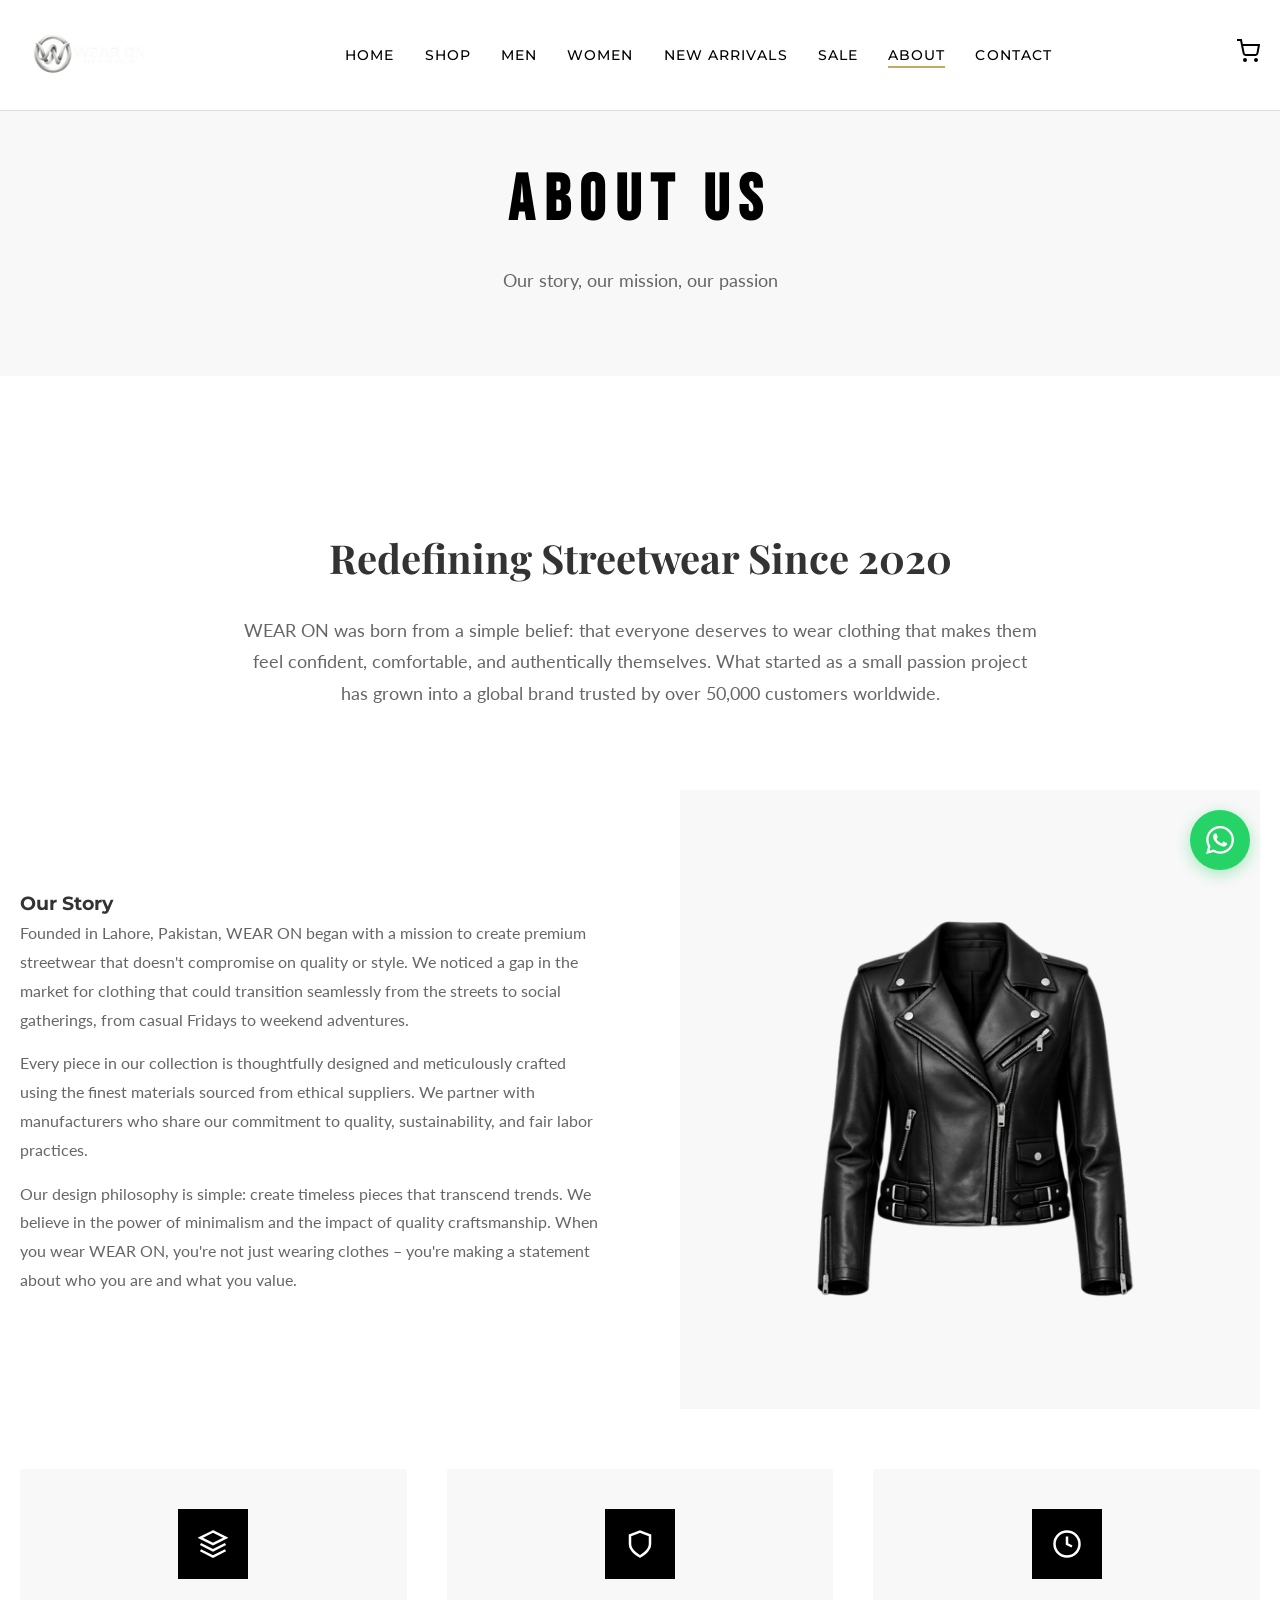
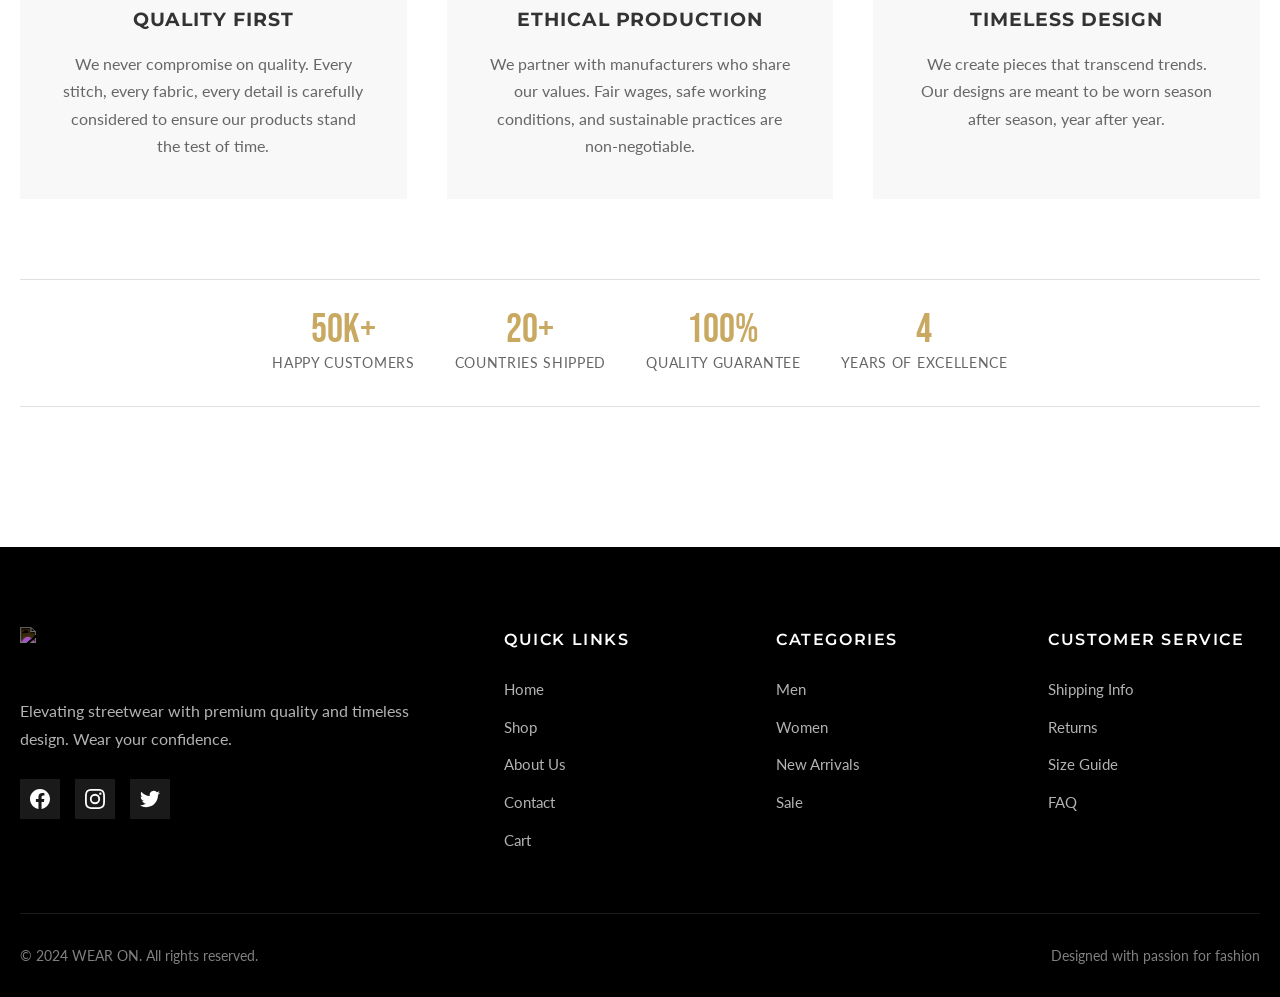
==== about.html @ d47f29a5 "Add files via upload" ====
<!DOCTYPE html>
<html lang="en">
<head>
    <meta charset="UTF-8">
    <meta name="viewport" content="width=device-width, initial-scale=1.0">
    <title>About Us | WEAR ON - Premium Streetwear Fashion</title>
    <link rel="preconnect" href="https://fonts.googleapis.com">
    <link rel="preconnect" href="https://fonts.gstatic.com" crossorigin>
    <link href="https://fonts.googleapis.com/css2?family=Playfair+Display:wght@400;500;600;700&family=Montserrat:wght@300;400;500;600;700&family=Bebas+Neue&family=Lato:wght@300;400;700&display=swap" rel="stylesheet">
    <link rel="stylesheet" href="styles.css">
    <link rel="icon" type="image/png" href="logo2.png">
</head>
<body>
    <!-- Navigation -->
    <nav class="navbar">
        <div class="nav-container">
            <div class="nav-logo">
                <a href="index.html">
                    <img src="logo2.png" alt="WEAR ON" class="logo-img">
                </a>
            </div>
            <ul class="nav-menu">
                <li><a href="index.html" class="nav-link">Home</a></li>
                <li><a href="shop.html" class="nav-link">Shop</a></li>
                <li><a href="men.html" class="nav-link">Men</a></li>
                <li><a href="women.html" class="nav-link">Women</a></li>
                <li><a href="new-arrivals.html" class="nav-link">New Arrivals</a></li>
                <li><a href="sale.html" class="nav-link">Sale</a></li>
                <li><a href="about.html" class="nav-link active">About</a></li>
                <li><a href="contact.html" class="nav-link">Contact</a></li>
            </ul>
            <div class="nav-icons">
                <a href="cart.html" class="cart-icon">
                    <svg width="24" height="24" viewBox="0 0 24 24" fill="none" stroke="currentColor" stroke-width="2">
                        <circle cx="9" cy="21" r="1"></circle>
                        <circle cx="20" cy="21" r="1"></circle>
                        <path d="M1 1h4l2.68 13.39a2 2 0 0 0 2 1.61h9.72a2 2 0 0 0 2-1.61L23 6H6"></path>
                    </svg>
                    <span class="cart-count">0</span>
                </a>
                <button class="mobile-menu-toggle" id="mobileMenuToggle">
                    <span></span>
                    <span></span>
                    <span></span>
                </button>
            </div>
        </div>
    </nav>

    <!-- Mobile Menu -->
    <div class="mobile-menu" id="mobileMenu">
        <ul class="mobile-nav-menu">
            <li><a href="index.html">Home</a></li>
            <li><a href="shop.html">Shop</a></li>
            <li><a href="men.html">Men</a></li>
            <li><a href="women.html">Women</a></li>
            <li><a href="new-arrivals.html">New Arrivals</a></li>
            <li><a href="sale.html">Sale</a></li>
            <li><a href="about.html">About</a></li>
            <li><a href="contact.html">Contact</a></li>
        </ul>
    </div>

    <!-- Page Header -->
    <section class="page-header">
        <div class="container">
            <h1 class="page-title">ABOUT US</h1>
            <p class="page-subtitle">Our story, our mission, our passion</p>
        </div>
    </section>

    <!-- About Page Content -->
    <section class="about-page">
        <div class="container">
            <div class="about-hero">
                <h2>Redefining Streetwear Since 2020</h2>
                <p>WEAR ON was born from a simple belief: that everyone deserves to wear clothing that makes them feel confident, comfortable, and authentically themselves. What started as a small passion project has grown into a global brand trusted by over 50,000 customers worldwide.</p>
            </div>

            <div class="about-content">
                <div class="about-text">
                    <h3>Our Story</h3>
                    <p>Founded in Lahore, Pakistan, WEAR ON began with a mission to create premium streetwear that doesn't compromise on quality or style. We noticed a gap in the market for clothing that could transition seamlessly from the streets to social gatherings, from casual Fridays to weekend adventures.</p>
                    <p>Every piece in our collection is thoughtfully designed and meticulously crafted using the finest materials sourced from ethical suppliers. We partner with manufacturers who share our commitment to quality, sustainability, and fair labor practices.</p>
                    <p>Our design philosophy is simple: create timeless pieces that transcend trends. We believe in the power of minimalism and the impact of quality craftsmanship. When you wear WEAR ON, you're not just wearing clothes – you're making a statement about who you are and what you value.</p>
                </div>
                <div class="about-image">
                    <img src="jacket2.png" alt="WEAR ON Story">
                </div>
            </div>

            <div class="values-grid">
                <div class="value-card">
                    <div class="value-icon">
                        <svg width="30" height="30" viewBox="0 0 24 24" fill="none" stroke="currentColor" stroke-width="2">
                            <path d="M12 2L2 7l10 5 10-5-10-5zM2 17l10 5 10-5M2 12l10 5 10-5"></path>
                        </svg>
                    </div>
                    <h3>Quality First</h3>
                    <p>We never compromise on quality. Every stitch, every fabric, every detail is carefully considered to ensure our products stand the test of time.</p>
                </div>
                <div class="value-card">
                    <div class="value-icon">
                        <svg width="30" height="30" viewBox="0 0 24 24" fill="none" stroke="currentColor" stroke-width="2">
                            <path d="M12 22s8-4 8-10V5l-8-3-8 3v7c0 6 8 10 8 10z"></path>
                        </svg>
                    </div>
                    <h3>Ethical Production</h3>
                    <p>We partner with manufacturers who share our values. Fair wages, safe working conditions, and sustainable practices are non-negotiable.</p>
                </div>
                <div class="value-card">
                    <div class="value-icon">
                        <svg width="30" height="30" viewBox="0 0 24 24" fill="none" stroke="currentColor" stroke-width="2">
                            <circle cx="12" cy="12" r="10"></circle>
                            <path d="M12 6v6l4 2"></path>
                        </svg>
                    </div>
                    <h3>Timeless Design</h3>
                    <p>We create pieces that transcend trends. Our designs are meant to be worn season after season, year after year.</p>
                </div>
            </div>

            <div class="about-stats" style="margin-top: 80px; justify-content: center;">
                <div class="stat">
                    <span class="stat-number">50K+</span>
                    <span class="stat-label">Happy Customers</span>
                </div>
                <div class="stat">
                    <span class="stat-number">20+</span>
                    <span class="stat-label">Countries Shipped</span>
                </div>
                <div class="stat">
                    <span class="stat-number">100%</span>
                    <span class="stat-label">Quality Guarantee</span>
                </div>
                <div class="stat">
                    <span class="stat-number">4</span>
                    <span class="stat-label">Years of Excellence</span>
                </div>
            </div>
        </div>
    </section>

    <!-- Footer -->
    <footer class="footer">
        <div class="container">
            <div class="footer-grid">
                <div class="footer-brand">
                    <img src="logo1.png" alt="WEAR ON" class="footer-logo">
                    <p>Elevating streetwear with premium quality and timeless design. Wear your confidence.</p>
                    <div class="social-links">
                        <a href="#" class="social-link">
                            <svg width="20" height="20" viewBox="0 0 24 24" fill="currentColor">
                                <path d="M24 12.073c0-6.627-5.373-12-12-12s-12 5.373-12 12c0 5.99 4.388 10.954 10.125 11.854v-8.385H7.078v-3.47h3.047V9.43c0-3.007 1.792-4.669 4.533-4.669 1.312 0 2.686.235 2.686.235v2.953H15.83c-1.491 0-1.956.925-1.956 1.874v2.25h3.328l-.532 3.47h-2.796v8.385C19.612 23.027 24 18.062 24 12.073z"/>
                            </svg>
                        </a>
                        <a href="#" class="social-link">
                            <svg width="20" height="20" viewBox="0 0 24 24" fill="currentColor">
                                <path d="M12 2.163c3.204 0 3.584.012 4.85.07 3.252.148 4.771 1.691 4.919 4.919.058 1.265.069 1.645.069 4.849 0 3.205-.012 3.584-.069 4.849-.149 3.225-1.664 4.771-4.919 4.919-1.266.058-1.644.07-4.85.07-3.204 0-3.584-.012-4.849-.07-3.26-.149-4.771-1.699-4.919-4.92-.058-1.265-.07-1.644-.07-4.849 0-3.204.013-3.583.07-4.849.149-3.227 1.664-4.771 4.919-4.919 1.266-.057 1.645-.069 4.849-.069zM12 0C8.741 0 8.333.014 7.053.072 2.695.272.273 2.69.073 7.052.014 8.333 0 8.741 0 12c0 3.259.014 3.668.072 4.948.2 4.358 2.618 6.78 6.98 6.98C8.333 23.986 8.741 24 12 24c3.259 0 3.668-.014 4.948-.072 4.354-.2 6.782-2.618 6.979-6.98.059-1.28.073-1.689.073-4.948 0-3.259-.014-3.667-.072-4.947-.196-4.354-2.617-6.78-6.979-6.98C15.668.014 15.259 0 12 0zm0 5.838a6.162 6.162 0 100 12.324 6.162 6.162 0 000-12.324zM12 16a4 4 0 110-8 4 4 0 010 8zm6.406-11.845a1.44 1.44 0 100 2.881 1.44 1.44 0 000-2.881z"/>
                            </svg>
                        </a>
                        <a href="#" class="social-link">
                            <svg width="20" height="20" viewBox="0 0 24 24" fill="currentColor">
                                <path d="M23.953 4.57a10 10 0 01-2.825.775 4.958 4.958 0 002.163-2.723c-.951.555-2.005.959-3.127 1.184a4.92 4.92 0 00-8.384 4.482C7.69 8.095 4.067 6.13 1.64 3.162a4.822 4.822 0 00-.666 2.475c0 1.71.87 3.213 2.188 4.096a4.904 4.904 0 01-2.228-.616v.06a4.923 4.923 0 003.946 4.827 4.996 4.996 0 01-2.212.085 4.936 4.936 0 004.604 3.417 9.867 9.867 0 01-6.102 2.105c-.39 0-.779-.023-1.17-.067a13.995 13.995 0 007.557 2.209c9.053 0 13.998-7.496 13.998-13.985 0-.21 0-.42-.015-.63A9.935 9.935 0 0024 4.59z"/>
                            </svg>
                        </a>
                    </div>
                </div>
                
                <div class="footer-links">
                    <h4>Quick Links</h4>
                    <ul>
                        <li><a href="index.html">Home</a></li>
                        <li><a href="shop.html">Shop</a></li>
                        <li><a href="about.html">About Us</a></li>
                        <li><a href="contact.html">Contact</a></li>
                        <li><a href="cart.html">Cart</a></li>
                    </ul>
                </div>
                
                <div class="footer-links">
                    <h4>Categories</h4>
                    <ul>
                        <li><a href="men.html">Men</a></li>
                        <li><a href="women.html">Women</a></li>
                        <li><a href="new-arrivals.html">New Arrivals</a></li>
                        <li><a href="sale.html">Sale</a></li>
                    </ul>
                </div>
                
                <div class="footer-links">
                    <h4>Customer Service</h4>
                    <ul>
                        <li><a href="#">Shipping Info</a></li>
                        <li><a href="#">Returns</a></li>
                        <li><a href="#">Size Guide</a></li>
                        <li><a href="#">FAQ</a></li>
                    </ul>
                </div>
            </div>
            
            <div class="footer-bottom">
                <p>&copy; 2024 WEAR ON. All rights reserved.</p>
                <p>Designed with passion for fashion</p>
            </div>
        </div>
    </footer>

    <!-- WhatsApp Float Button -->
    <a href="https://wa.me/923312313737" target="_blank" class="whatsapp-float">
        <svg width="28" height="28" viewBox="0 0 24 24" fill="currentColor">
            <path d="M17.472 14.382c-.297-.149-1.758-.867-2.03-.967-.273-.099-.471-.148-.67.15-.197.297-.767.966-.94 1.164-.173.199-.347.223-.644.075-.297-.15-1.255-.463-2.39-1.475-.883-.788-1.48-1.761-1.653-2.059-.173-.297-.018-.458.13-.606.134-.133.298-.347.446-.52.149-.174.198-.298.298-.497.099-.198.05-.371-.025-.52-.075-.149-.669-1.612-.916-2.207-.242-.579-.487-.5-.669-.51-.173-.008-.371-.01-.57-.01-.198 0-.52.074-.792.372-.272.297-1.04 1.016-1.04 2.479 0 1.462 1.065 2.875 1.213 3.074.149.198 2.096 3.2 5.077 4.487.709.306 1.262.489 1.694.625.712.227 1.36.195 1.871.118.571-.085 1.758-.719 2.006-1.413.248-.694.248-1.289.173-1.413-.074-.124-.272-.198-.57-.347m-5.421 7.403h-.004a9.87 9.87 0 01-5.031-1.378l-.361-.214-3.741.982.998-3.648-.235-.374a9.86 9.86 0 01-1.51-5.26c.001-5.45 4.436-9.884 9.888-9.884 2.64 0 5.122 1.03 6.988 2.898a9.825 9.825 0 012.893 6.994c-.003 5.45-4.437 9.884-9.885 9.884m8.413-18.297A11.815 11.815 0 0012.05 0C5.495 0 .16 5.335.157 11.892c0 2.096.547 4.142 1.588 5.945L.057 24l6.305-1.654a11.882 11.882 0 005.683 1.448h.005c6.554 0 11.89-5.335 11.893-11.893a11.821 11.821 0 00-3.48-8.413Z"/>
        </svg>
    </a>

    <script src="script.js"></script>
</body>
</html>
---- styles.css ----
/* ========================================
   WEAR ON - Premium Streetwear Styles
   Multiple Fonts: Playfair Display, Montserrat, Bebas Neue, Lato
======================================== */

/* CSS Variables */
:root {
    --primary-color: #000000;
    --secondary-color: #ffffff;
    --accent-color: #c9a962;
    --text-color: #333333;
    --text-light: #666666;
    --bg-light: #f8f8f8;
    --bg-dark: #1a1a1a;
    --border-color: #e0e0e0;
    --success-color: #28a745;
    --whatsapp-color: #25d366;
    
    --font-display: 'Playfair Display', serif;
    --font-body: 'Montserrat', sans-serif;
    --font-accent: 'Bebas Neue', sans-serif;
    --font-alt: 'Lato', sans-serif;
    
    --transition: all 0.3s ease;
    --shadow: 0 4px 20px rgba(0, 0, 0, 0.1);
    --shadow-hover: 0 8px 30px rgba(0, 0, 0, 0.15);
}

/* Reset & Base */
* {
    margin: 0;
    padding: 0;
    box-sizing: border-box;
}

html {
    scroll-behavior: smooth;
}

body {
    font-family: var(--font-body);
    color: var(--text-color);
    line-height: 1.6;
    background-color: var(--secondary-color);
    overflow-x: hidden;
}

a {
    text-decoration: none;
    color: inherit;
    transition: var(--transition);
}

ul {
    list-style: none;
}

img {
    max-width: 100%;
    height: auto;
    display: block;
}

.container {
    max-width: 1400px;
    margin: 0 auto;
    padding: 0 20px;
}

/* ========================================
   Typography
======================================== */

.section-title {
    font-family: var(--font-display);
    font-size: 3rem;
    font-weight: 600;
    text-align: center;
    margin-bottom: 1rem;
    color: var(--primary-color);
    letter-spacing: -0.02em;
}

.section-subtitle {
    font-family: var(--font-alt);
    font-size: 1.1rem;
    text-align: center;
    color: var(--text-light);
    margin-bottom: 3rem;
    font-weight: 300;
}

/* ========================================
   Buttons
======================================== */

.btn {
    display: inline-flex;
    align-items: center;
    justify-content: center;
    gap: 8px;
    padding: 14px 32px;
    font-family: var(--font-body);
    font-size: 0.9rem;
    font-weight: 600;
    text-transform: uppercase;
    letter-spacing: 0.1em;
    border: none;
    cursor: pointer;
    transition: var(--transition);
    border-radius: 0;
}

.btn-primary {
    background-color: var(--primary-color);
    color: var(--secondary-color);
}

.btn-primary:hover {
    background-color: var(--accent-color);
    transform: translateY(-2px);
    box-shadow: var(--shadow);
}

.btn-secondary {
    background-color: transparent;
    color: var(--primary-color);
    border: 2px solid var(--primary-color);
}

.btn-secondary:hover {
    background-color: var(--primary-color);
    color: var(--secondary-color);
}

.btn-whatsapp {
    background-color: var(--whatsapp-color);
    color: var(--secondary-color);
    padding: 16px 32px;
    font-size: 1rem;
}

.btn-whatsapp:hover {
    background-color: #128c7e;
    transform: translateY(-2px);
    box-shadow: 0 4px 15px rgba(37, 211, 102, 0.4);
}

/* ========================================
   Navigation
======================================== */

.navbar {
    position: fixed;
    top: 0;
    left: 0;
    width: 100%;
    background-color: rgba(255, 255, 255, 0.95);
    backdrop-filter: blur(10px);
    z-index: 1000;
    border-bottom: 1px solid var(--border-color);
    transition: var(--transition);
}

.nav-container {
    max-width: 1400px;
    margin: 0 auto;
    padding: 15px 20px;
    display: flex;
    justify-content: space-between;
    align-items: center;
}

.nav-logo .logo-img {
    height: 80px;
    width: auto;
}

.nav-menu {
    display: flex;
    gap: 30px;
}

.nav-link {
    font-family: var(--font-body);
    font-size: 0.85rem;
    font-weight: 500;
    text-transform: uppercase;
    letter-spacing: 0.08em;
    color: var(--primary-color);
    position: relative;
    padding: 5px 0;
}

.nav-link::after {
    content: '';
    position: absolute;
    bottom: 0;
    left: 0;
    width: 0;
    height: 2px;
    background-color: var(--accent-color);
    transition: var(--transition);
}

.nav-link:hover::after,
.nav-link.active::after {
    width: 100%;
}

.nav-icons {
    display: flex;
    align-items: center;
    gap: 20px;
}

.cart-icon {
    position: relative;
    color: var(--primary-color);
    transition: var(--transition);
}

.cart-icon:hover {
    color: var(--accent-color);
}

.cart-count {
    position: absolute;
    top: -8px;
    right: -8px;
    background-color: var(--accent-color);
    color: var(--secondary-color);
    font-size: 0.7rem;
    font-weight: 700;
    width: 18px;
    height: 18px;
    border-radius: 50%;
    display: flex;
    align-items: center;
    justify-content: center;
}

.mobile-menu-toggle {
    display: none;
    flex-direction: column;
    gap: 5px;
    background: none;
    border: none;
    cursor: pointer;
    padding: 5px;
}

.mobile-menu-toggle span {
    display: block;
    width: 25px;
    height: 2px;
    background-color: var(--primary-color);
    transition: var(--transition);
}

.mobile-menu {
    display: none;
    position: fixed;
    top: 80px;
    left: 0;
    width: 100%;
    height: calc(100vh - 80px);
    background-color: var(--secondary-color);
    z-index: 999;
    padding: 40px 20px;
    transform: translateX(-100%);
    transition: var(--transition);
}

.mobile-menu.active {
    transform: translateX(0);
}

.mobile-nav-menu {
    display: flex;
    flex-direction: column;
    gap: 25px;
}

.mobile-nav-menu a {
    font-family: var(--font-display);
    font-size: 1.5rem;
    font-weight: 500;
    color: var(--primary-color);
    padding: 10px 0;
    border-bottom: 1px solid var(--border-color);
}

/* ========================================
   Hero Section
======================================== */

.hero {
    min-height: 100vh;
    display: flex;
    flex-direction: column;
    justify-content: center;
    align-items: center;
    background: linear-gradient(135deg, #f5f5f5 0%, #e8e8e8 100%);
    position: relative;
    padding: 120px 20px 80px;
    text-align: center;
}

.hero-content {
    max-width: 800px;
    animation: fadeInUp 1s ease;
}

.hero-title {
    font-family: var(--font-accent);
    font-size: 8rem;
    font-weight: 400;
    letter-spacing: 0.15em;
    color: var(--primary-color);
    margin-bottom: 10px;
    line-height: 1;
}

.hero-subtitle {
    font-family: var(--font-display);
    font-size: 2rem;
    font-weight: 400;
    font-style: italic;
    color: var(--accent-color);
    margin-bottom: 20px;
    letter-spacing: 0.1em;
}

.hero-description {
    font-family: var(--font-alt);
    font-size: 1.1rem;
    color: var(--text-light);
    margin-bottom: 40px;
    line-height: 1.8;
    max-width: 600px;
    margin-left: auto;
    margin-right: auto;
}

.hero-buttons {
    display: flex;
    gap: 20px;
    justify-content: center;
    flex-wrap: wrap;
}

.hero-scroll {
    position: absolute;
    bottom: 40px;
    left: 50%;
    transform: translateX(-50%);
    display: flex;
    flex-direction: column;
    align-items: center;
    gap: 10px;
    color: var(--text-light);
    font-size: 0.8rem;
    text-transform: uppercase;
    letter-spacing: 0.1em;
    animation: bounce 2s infinite;
}

.scroll-arrow {
    width: 20px;
    height: 20px;
    border-right: 2px solid var(--text-light);
    border-bottom: 2px solid var(--text-light);
    transform: rotate(45deg);
}

@keyframes fadeInUp {
    from {
        opacity: 0;
        transform: translateY(30px);
    }
    to {
        opacity: 1;
        transform: translateY(0);
    }
}

@keyframes bounce {
    0%, 20%, 50%, 80%, 100% {
        transform: translateX(-50%) translateY(0);
    }
    40% {
        transform: translateX(-50%) translateY(-10px);
    }
    60% {
        transform: translateX(-50%) translateY(-5px);
    }
}

/* ========================================
   Categories Section
======================================== */

.categories {
    padding: 100px 0;
    background-color: var(--secondary-color);
}

.category-grid {
    display: grid;
    grid-template-columns: repeat(4, 1fr);
    gap: 25px;
}

.category-card {
    position: relative;
    overflow: hidden;
    aspect-ratio: 3/4;
    background-color: var(--bg-light);
    display: flex;
    align-items: center;
    justify-content: center;
}

.category-image {
    width: 100%;
    height: 100%;
    display: flex;
    align-items: center;
    justify-content: center;
    padding: 30px;
}

.category-image img {
    max-height: 80%;
    object-fit: contain;
    transition: var(--transition);
}

.category-overlay {
    position: absolute;
    bottom: 0;
    left: 0;
    width: 100%;
    padding: 30px;
    background: linear-gradient(to top, rgba(0,0,0,0.8), transparent);
    color: var(--secondary-color);
    transform: translateY(20px);
    opacity: 0;
    transition: var(--transition);
}

.category-overlay h3 {
    font-family: var(--font-accent);
    font-size: 1.8rem;
    letter-spacing: 0.1em;
    margin-bottom: 5px;
}

.category-overlay span {
    font-size: 0.85rem;
    text-transform: uppercase;
    letter-spacing: 0.1em;
}

.category-card:hover .category-overlay {
    transform: translateY(0);
    opacity: 1;
}

.category-card:hover .category-image img {
    transform: scale(1.05);
}

/* ========================================
   Products Section
======================================== */

.products-section {
    padding: 100px 0;
    background-color: var(--bg-light);
}

.products-grid {
    display: grid;
    grid-template-columns: repeat(4, 1fr);
    gap: 30px;
}

.product-card {
    background-color: var(--secondary-color);
    overflow: hidden;
    transition: var(--transition);
}

.product-card:hover {
    box-shadow: var(--shadow-hover);
    transform: translateY(-5px);
}

.product-image {
    position: relative;
    aspect-ratio: 3/4;
    background-color: var(--bg-light);
    display: flex;
    align-items: center;
    justify-content: center;
    padding: 30px;
    overflow: hidden;
}

.product-image img {
    max-height: 85%;
    object-fit: contain;
    transition: var(--transition);
}

.product-actions {
    position: absolute;
    bottom: 0;
    left: 0;
    width: 100%;
    padding: 20px;
    background: linear-gradient(to top, rgba(0,0,0,0.8), transparent);
    transform: translateY(100%);
    transition: var(--transition);
}

.product-card:hover .product-actions {
    transform: translateY(0);
}

.add-to-cart-btn {
    width: 100%;
    padding: 14px;
    background-color: var(--secondary-color);
    color: var(--primary-color);
    border: none;
    font-family: var(--font-body);
    font-size: 0.85rem;
    font-weight: 600;
    text-transform: uppercase;
    letter-spacing: 0.1em;
    cursor: pointer;
    transition: var(--transition);
}

.add-to-cart-btn:hover {
    background-color: var(--accent-color);
    color: var(--secondary-color);
}

.product-info {
    padding: 20px;
    text-align: center;
}

.product-name {
    font-family: var(--font-body);
    font-size: 0.95rem;
    font-weight: 500;
    color: var(--primary-color);
    margin-bottom: 8px;
}

.product-price {
    font-family: var(--font-display);
    font-size: 1.1rem;
    font-weight: 600;
    color: var(--accent-color);
}

/* ========================================
   About Section
======================================== */

.about-section {
    padding: 100px 0;
    background-color: var(--secondary-color);
}

.about-content {
    display: grid;
    grid-template-columns: 1fr 1fr;
    gap: 80px;
    align-items: center;
}

.about-text .section-title {
    text-align: left;
    margin-bottom: 20px;
}

.about-lead {
    font-family: var(--font-display);
    font-size: 1.4rem;
    font-weight: 500;
    color: var(--primary-color);
    margin-bottom: 20px;
    line-height: 1.5;
}

.about-text p {
    font-family: var(--font-alt);
    color: var(--text-light);
    margin-bottom: 15px;
    line-height: 1.8;
}

.about-stats {
    display: flex;
    gap: 40px;
    margin: 40px 0;
    padding: 30px 0;
    border-top: 1px solid var(--border-color);
    border-bottom: 1px solid var(--border-color);
}

.stat {
    text-align: center;
}

.stat-number {
    display: block;
    font-family: var(--font-accent);
    font-size: 2.5rem;
    color: var(--accent-color);
    line-height: 1;
}

.stat-label {
    font-family: var(--font-alt);
    font-size: 0.85rem;
    color: var(--text-light);
    text-transform: uppercase;
    letter-spacing: 0.05em;
}

.about-image {
    display: flex;
    align-items: center;
    justify-content: center;
    background-color: var(--bg-light);
    padding: 60px;
}

.about-image img {
    max-height: 500px;
    object-fit: contain;
}

/* ========================================
   Contact Section
======================================== */

.contact-section {
    padding: 100px 0;
    background-color: var(--bg-light);
}

.contact-grid {
    display: grid;
    grid-template-columns: 1fr 1fr;
    gap: 60px;
}

.contact-info {
    display: flex;
    flex-direction: column;
    gap: 30px;
}

.contact-item {
    display: flex;
    align-items: flex-start;
    gap: 20px;
}

.contact-icon {
    width: 50px;
    height: 50px;
    background-color: var(--primary-color);
    color: var(--secondary-color);
    display: flex;
    align-items: center;
    justify-content: center;
    flex-shrink: 0;
}

.contact-details h4 {
    font-family: var(--font-body);
    font-size: 1rem;
    font-weight: 600;
    margin-bottom: 5px;
    text-transform: uppercase;
    letter-spacing: 0.05em;
}

.contact-details a,
.contact-details p {
    font-family: var(--font-alt);
    color: var(--text-light);
    font-size: 1rem;
}

.contact-details a:hover {
    color: var(--accent-color);
}

.whatsapp-button {
    margin-top: 20px;
}

.contact-form-wrapper {
    background-color: var(--secondary-color);
    padding: 40px;
}

.contact-form {
    display: flex;
    flex-direction: column;
    gap: 20px;
}

.form-group {
    display: flex;
    flex-direction: column;
    gap: 8px;
}

.form-group label {
    font-family: var(--font-body);
    font-size: 0.85rem;
    font-weight: 500;
    text-transform: uppercase;
    letter-spacing: 0.05em;
    color: var(--primary-color);
}

.form-group input,
.form-group textarea {
    padding: 14px;
    border: 1px solid var(--border-color);
    font-family: var(--font-alt);
    font-size: 1rem;
    transition: var(--transition);
    background-color: transparent;
}

.form-group input:focus,
.form-group textarea:focus {
    outline: none;
    border-color: var(--accent-color);
}

/* ========================================
   Footer
======================================== */

.footer {
    background-color: var(--primary-color);
    color: var(--secondary-color);
    padding: 80px 0 30px;
}

.footer-grid {
    display: grid;
    grid-template-columns: 2fr 1fr 1fr 1fr;
    gap: 60px;
    margin-bottom: 60px;
}

.footer-logo {
    height: 50px;
    width: auto;
    margin-bottom: 20px;
    filter: invert(1);
}

.footer-brand p {
    font-family: var(--font-alt);
    color: rgba(255, 255, 255, 0.7);
    line-height: 1.8;
    margin-bottom: 25px;
}

.social-links {
    display: flex;
    gap: 15px;
}

.social-link {
    width: 40px;
    height: 40px;
    background-color: rgba(255, 255, 255, 0.1);
    display: flex;
    align-items: center;
    justify-content: center;
    transition: var(--transition);
}

.social-link:hover {
    background-color: var(--accent-color);
    transform: translateY(-3px);
}

.footer-links h4 {
    font-family: var(--font-body);
    font-size: 1rem;
    font-weight: 600;
    text-transform: uppercase;
    letter-spacing: 0.1em;
    margin-bottom: 25px;
}

.footer-links ul {
    display: flex;
    flex-direction: column;
    gap: 12px;
}

.footer-links a {
    font-family: var(--font-alt);
    color: rgba(255, 255, 255, 0.7);
    font-size: 0.95rem;
    transition: var(--transition);
}

.footer-links a:hover {
    color: var(--accent-color);
    padding-left: 5px;
}

.footer-bottom {
    padding-top: 30px;
    border-top: 1px solid rgba(255, 255, 255, 0.1);
    display: flex;
    justify-content: space-between;
    align-items: center;
    flex-wrap: wrap;
    gap: 15px;
}

.footer-bottom p {
    font-family: var(--font-alt);
    font-size: 0.9rem;
    color: rgba(255, 255, 255, 0.5);
}

/* ========================================
   Cart Notification
======================================== */

.cart-notification {
    position: fixed;
    bottom: 100px;
    right: 30px;
    background-color: var(--primary-color);
    color: var(--secondary-color);
    padding: 16px 24px;
    display: flex;
    align-items: center;
    gap: 12px;
    transform: translateX(150%);
    transition: var(--transition);
    z-index: 1001;
    box-shadow: var(--shadow);
}

.cart-notification.show {
    transform: translateX(0);
}

.notification-content {
    display: flex;
    align-items: center;
    gap: 10px;
    font-family: var(--font-body);
    font-size: 0.9rem;
    font-weight: 500;
}

.notification-content svg {
    color: var(--success-color);
}

/* ========================================
   WhatsApp Float Button
======================================== */

.whatsapp-float {
    position: fixed;
    bottom: 30px;
    right: 30px;
    width: 60px;
    height: 60px;
    background-color: var(--whatsapp-color);
    color: var(--secondary-color);
    border-radius: 50%;
    display: flex;
    align-items: center;
    justify-content: center;
    box-shadow: 0 4px 15px rgba(37, 211, 102, 0.4);
    z-index: 1000;
    transition: var(--transition);
    animation: pulse 2s infinite;
}

.whatsapp-float:hover {
    transform: scale(1.1);
    box-shadow: 0 6px 20px rgba(37, 211, 102, 0.6);
}

@keyframes pulse {
    0% {
        box-shadow: 0 0 0 0 rgba(37, 211, 102, 0.7);
    }
    70% {
        box-shadow: 0 0 0 15px rgba(37, 211, 102, 0);
    }
    100% {
        box-shadow: 0 0 0 0 rgba(37, 211, 102, 0);
    }
}

/* ========================================
   Responsive Design
======================================== */

@media (max-width: 1200px) {
    .products-grid {
        grid-template-columns: repeat(3, 1fr);
    }
    
    .category-grid {
        grid-template-columns: repeat(2, 1fr);
    }
    
    .footer-grid {
        grid-template-columns: repeat(2, 1fr);
    }
}

@media (max-width: 992px) {
    .nav-menu {
        display: none;
    }
    
    .mobile-menu-toggle {
        display: flex;
    }
    
    .mobile-menu {
        display: block;
    }
    
    .hero-title {
        font-size: 5rem;
    }
    
    .hero-subtitle {
        font-size: 1.5rem;
    }
    
    .about-content {
        grid-template-columns: 1fr;
        gap: 50px;
    }
    
    .about-text .section-title {
        text-align: center;
    }
    
    .about-stats {
        justify-content: center;
    }
    
    .contact-grid {
        grid-template-columns: 1fr;
    }
    
    .section-title {
        font-size: 2.5rem;
    }
}

@media (max-width: 768px) {
    .products-grid {
        grid-template-columns: repeat(2, 1fr);
        gap: 20px;
    }
    
    .hero-title {
        font-size: 4rem;
    }
    
    .hero-buttons {
        flex-direction: column;
        align-items: center;
    }
    
    .btn {
        width: 100%;
        max-width: 280px;
    }
    
    .footer-grid {
        grid-template-columns: 1fr;
        gap: 40px;
    }
    
    .about-stats {
        flex-direction: column;
        gap: 20px;
    }
    
    .footer-bottom {
        flex-direction: column;
        text-align: center;
    }
}

@media (max-width: 480px) {
    .hero-title {
        font-size: 3rem;
    }
    
    .hero-subtitle {
        font-size: 1.2rem;
    }
    
    .section-title {
        font-size: 2rem;
    }
    
    .products-grid {
        grid-template-columns: 1fr;
    }
    
    .category-grid {
        grid-template-columns: 1fr;
    }
    
    .contact-form-wrapper {
        padding: 25px;
    }
}

/* ========================================
   Shop Page Styles
======================================== */

.page-header {
    padding: 150px 0 80px;
    background-color: var(--bg-light);
    text-align: center;
}

.page-title {
    font-family: var(--font-accent);
    font-size: 4rem;
    letter-spacing: 0.15em;
    color: var(--primary-color);
    margin-bottom: 15px;
}

.page-subtitle {
    font-family: var(--font-alt);
    color: var(--text-light);
    font-size: 1.1rem;
}

.shop-section {
    padding: 60px 0 100px;
    background-color: var(--secondary-color);
}

/* ========================================
   Cart Page Styles
======================================== */

.cart-section {
    padding: 150px 0 100px;
    background-color: var(--bg-light);
    min-height: 100vh;
}

.cart-container {
    max-width: 1000px;
    margin: 0 auto;
}

.cart-empty {
    text-align: center;
    padding: 80px 20px;
}

.cart-empty h3 {
    font-family: var(--font-display);
    font-size: 2rem;
    margin-bottom: 20px;
}

.cart-empty p {
    color: var(--text-light);
    margin-bottom: 30px;
}

.cart-items {
    background-color: var(--secondary-color);
    margin-bottom: 30px;
}

.cart-item {
    display: grid;
    grid-template-columns: 120px 1fr auto auto;
    gap: 30px;
    align-items: center;
    padding: 30px;
    border-bottom: 1px solid var(--border-color);
}

.cart-item-image {
    width: 120px;
    height: 150px;
    background-color: var(--bg-light);
    display: flex;
    align-items: center;
    justify-content: center;
    padding: 15px;
}

.cart-item-image img {
    max-height: 100%;
    object-fit: contain;
}

.cart-item-details h4 {
    font-family: var(--font-body);
    font-size: 1.1rem;
    margin-bottom: 8px;
}

.cart-item-details p {
    color: var(--accent-color);
    font-family: var(--font-display);
    font-weight: 600;
}

.cart-item-quantity {
    display: flex;
    align-items: center;
    gap: 15px;
}

.quantity-btn {
    width: 35px;
    height: 35px;
    border: 1px solid var(--border-color);
    background: none;
    cursor: pointer;
    font-size: 1.2rem;
    transition: var(--transition);
}

.quantity-btn:hover {
    background-color: var(--primary-color);
    color: var(--secondary-color);
}

.cart-item-total {
    font-family: var(--font-display);
    font-size: 1.2rem;
    font-weight: 600;
}

.remove-item {
    background: none;
    border: none;
    color: var(--text-light);
    cursor: pointer;
    transition: var(--transition);
}

.remove-item:hover {
    color: #dc3545;
}

.cart-summary {
    background-color: var(--secondary-color);
    padding: 30px;
}

.cart-summary h3 {
    font-family: var(--font-display);
    font-size: 1.5rem;
    margin-bottom: 25px;
}

.summary-row {
    display: flex;
    justify-content: space-between;
    margin-bottom: 15px;
    font-family: var(--font-alt);
}

.summary-row.total {
    font-family: var(--font-body);
    font-weight: 600;
    font-size: 1.2rem;
    padding-top: 15px;
    border-top: 1px solid var(--border-color);
    margin-top: 15px;
}

.checkout-btn {
    width: 100%;
    margin-top: 25px;
}

/* ========================================
   About Page Styles
======================================== */

.about-page {
    padding: 150px 0 100px;
    background-color: var(--secondary-color);
}

.about-hero {
    text-align: center;
    max-width: 800px;
    margin: 0 auto 80px;
}

.about-hero h2 {
    font-family: var(--font-display);
    font-size: 2.5rem;
    margin-bottom: 25px;
}

.about-hero p {
    font-family: var(--font-alt);
    font-size: 1.1rem;
    color: var(--text-light);
    line-height: 1.8;
}

.values-grid {
    display: grid;
    grid-template-columns: repeat(3, 1fr);
    gap: 40px;
    margin-top: 60px;
}

.value-card {
    text-align: center;
    padding: 40px;
    background-color: var(--bg-light);
}

.value-icon {
    width: 70px;
    height: 70px;
    background-color: var(--primary-color);
    color: var(--secondary-color);
    display: flex;
    align-items: center;
    justify-content: center;
    margin: 0 auto 25px;
}

.value-card h3 {
    font-family: var(--font-body);
    font-size: 1.2rem;
    margin-bottom: 15px;
    text-transform: uppercase;
    letter-spacing: 0.05em;
}

.value-card p {
    font-family: var(--font-alt);
    color: var(--text-light);
    line-height: 1.7;
}

/* ========================================
   Contact Page Styles
======================================== */

.contact-page {
    padding: 150px 0 100px;
    background-color: var(--bg-light);
}

.contact-wrapper {
    max-width: 1000px;
    margin: 0 auto;
}

/* ========================================
   Sale Page Styles
======================================== */

.sale-badge {
    position: absolute;
    top: 15px;
    left: 15px;
    background-color: #dc3545;
    color: var(--secondary-color);
    padding: 8px 15px;
    font-family: var(--font-body);
    font-size: 0.75rem;
    font-weight: 600;
    text-transform: uppercase;
    letter-spacing: 0.1em;
}

.original-price {
    text-decoration: line-through;
    color: var(--text-light);
    margin-right: 10px;
    font-size: 0.9rem;
}

.sale-price {
    color: #dc3545;
}

/* New Badge */
.new-badge {
    position: absolute;
    top: 15px;
    left: 15px;
    background-color: var(--accent-color);
    color: var(--secondary-color);
    padding: 8px 15px;
    font-family: var(--font-body);
    font-size: 0.75rem;
    font-weight: 600;
    text-transform: uppercase;
    letter-spacing: 0.1em;
    z-index: 10;
}
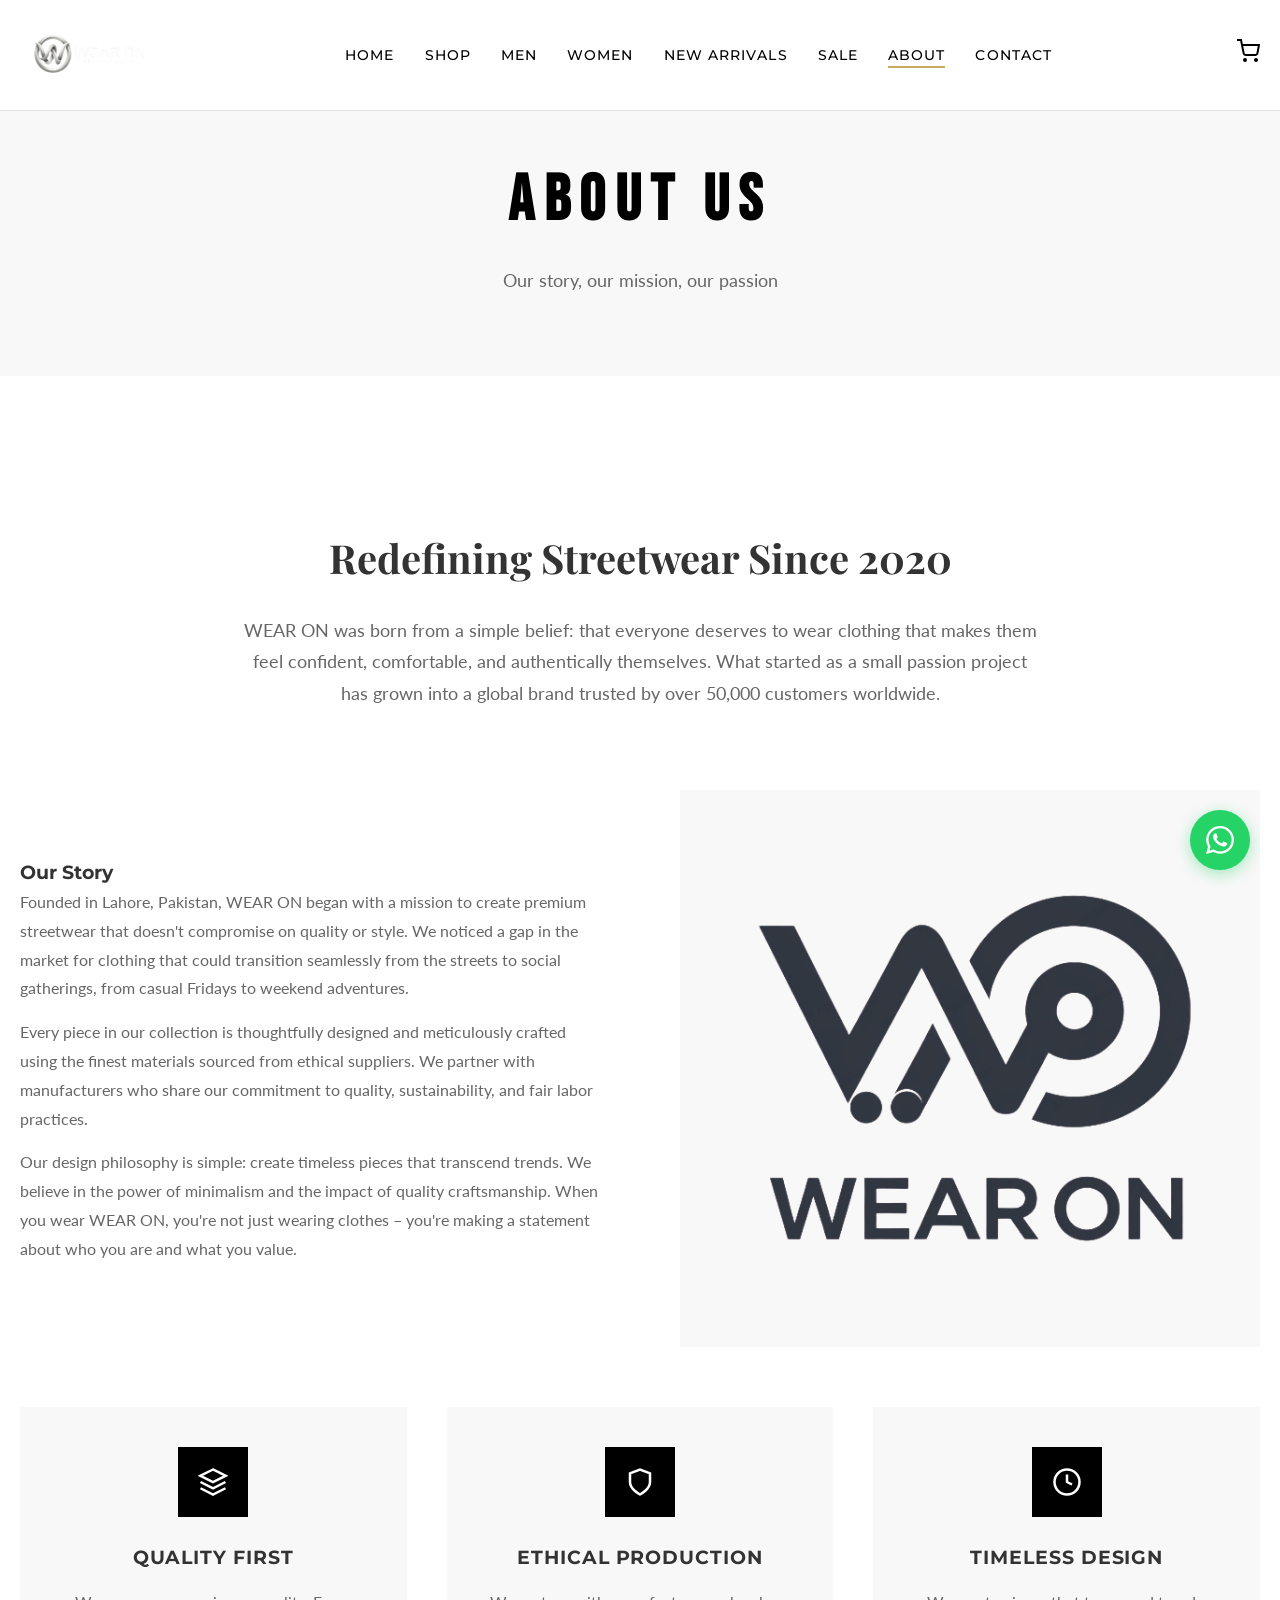
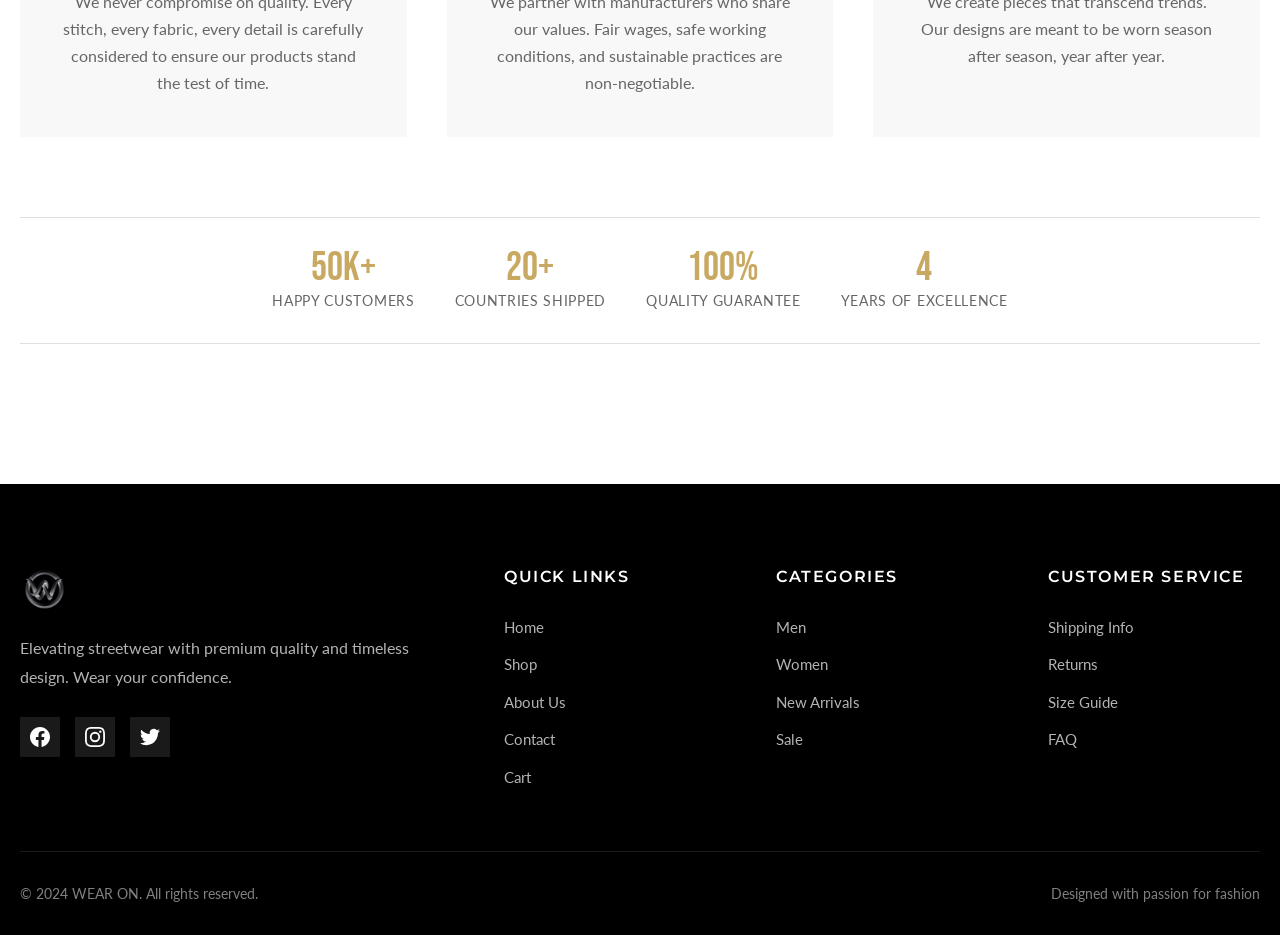
==== commit c6ffed7f: "Update about.html" ====
--- a/about.html
+++ b/about.html
@@ -1,15 +1,19 @@
 <!DOCTYPE html>
 <html lang="en">
+
 <head>
     <meta charset="UTF-8">
     <meta name="viewport" content="width=device-width, initial-scale=1.0">
     <title>About Us | WEAR ON - Premium Streetwear Fashion</title>
     <link rel="preconnect" href="https://fonts.googleapis.com">
     <link rel="preconnect" href="https://fonts.gstatic.com" crossorigin>
-    <link href="https://fonts.googleapis.com/css2?family=Playfair+Display:wght@400;500;600;700&family=Montserrat:wght@300;400;500;600;700&family=Bebas+Neue&family=Lato:wght@300;400;700&display=swap" rel="stylesheet">
+    <link
+        href="https://fonts.googleapis.com/css2?family=Playfair+Display:wght@400;500;600;700&family=Montserrat:wght@300;400;500;600;700&family=Bebas+Neue&family=Lato:wght@300;400;700&display=swap"
+        rel="stylesheet">
     <link rel="stylesheet" href="styles.css">
     <link rel="icon" type="image/png" href="logo2.png">
 </head>
+
 <body>
     <!-- Navigation -->
     <nav class="navbar">
@@ -74,49 +78,64 @@
         <div class="container">
             <div class="about-hero">
                 <h2>Redefining Streetwear Since 2020</h2>
-                <p>WEAR ON was born from a simple belief: that everyone deserves to wear clothing that makes them feel confident, comfortable, and authentically themselves. What started as a small passion project has grown into a global brand trusted by over 50,000 customers worldwide.</p>
+                <p>WEAR ON was born from a simple belief: that everyone deserves to wear clothing that makes them feel
+                    confident, comfortable, and authentically themselves. What started as a small passion project has
+                    grown into a global brand trusted by over 50,000 customers worldwide.</p>
             </div>
 
             <div class="about-content">
                 <div class="about-text">
                     <h3>Our Story</h3>
-                    <p>Founded in Lahore, Pakistan, WEAR ON began with a mission to create premium streetwear that doesn't compromise on quality or style. We noticed a gap in the market for clothing that could transition seamlessly from the streets to social gatherings, from casual Fridays to weekend adventures.</p>
-                    <p>Every piece in our collection is thoughtfully designed and meticulously crafted using the finest materials sourced from ethical suppliers. We partner with manufacturers who share our commitment to quality, sustainability, and fair labor practices.</p>
-                    <p>Our design philosophy is simple: create timeless pieces that transcend trends. We believe in the power of minimalism and the impact of quality craftsmanship. When you wear WEAR ON, you're not just wearing clothes – you're making a statement about who you are and what you value.</p>
+                    <p>Founded in Lahore, Pakistan, WEAR ON began with a mission to create premium streetwear that
+                        doesn't compromise on quality or style. We noticed a gap in the market for clothing that could
+                        transition seamlessly from the streets to social gatherings, from casual Fridays to weekend
+                        adventures.</p>
+                    <p>Every piece in our collection is thoughtfully designed and meticulously crafted using the finest
+                        materials sourced from ethical suppliers. We partner with manufacturers who share our commitment
+                        to quality, sustainability, and fair labor practices.</p>
+                    <p>Our design philosophy is simple: create timeless pieces that transcend trends. We believe in the
+                        power of minimalism and the impact of quality craftsmanship. When you wear WEAR ON, you're not
+                        just wearing clothes – you're making a statement about who you are and what you value.</p>
                 </div>
                 <div class="about-image">
-                    <img src="jacket2.png" alt="WEAR ON Story">
+                    <img src="logo4.png" alt="WEAR ON Story">
                 </div>
             </div>
 
             <div class="values-grid">
                 <div class="value-card">
                     <div class="value-icon">
-                        <svg width="30" height="30" viewBox="0 0 24 24" fill="none" stroke="currentColor" stroke-width="2">
+                        <svg width="30" height="30" viewBox="0 0 24 24" fill="none" stroke="currentColor"
+                            stroke-width="2">
                             <path d="M12 2L2 7l10 5 10-5-10-5zM2 17l10 5 10-5M2 12l10 5 10-5"></path>
                         </svg>
                     </div>
                     <h3>Quality First</h3>
-                    <p>We never compromise on quality. Every stitch, every fabric, every detail is carefully considered to ensure our products stand the test of time.</p>
+                    <p>We never compromise on quality. Every stitch, every fabric, every detail is carefully considered
+                        to ensure our products stand the test of time.</p>
                 </div>
                 <div class="value-card">
                     <div class="value-icon">
-                        <svg width="30" height="30" viewBox="0 0 24 24" fill="none" stroke="currentColor" stroke-width="2">
+                        <svg width="30" height="30" viewBox="0 0 24 24" fill="none" stroke="currentColor"
+                            stroke-width="2">
                             <path d="M12 22s8-4 8-10V5l-8-3-8 3v7c0 6 8 10 8 10z"></path>
                         </svg>
                     </div>
                     <h3>Ethical Production</h3>
-                    <p>We partner with manufacturers who share our values. Fair wages, safe working conditions, and sustainable practices are non-negotiable.</p>
+                    <p>We partner with manufacturers who share our values. Fair wages, safe working conditions, and
+                        sustainable practices are non-negotiable.</p>
                 </div>
                 <div class="value-card">
                     <div class="value-icon">
-                        <svg width="30" height="30" viewBox="0 0 24 24" fill="none" stroke="currentColor" stroke-width="2">
+                        <svg width="30" height="30" viewBox="0 0 24 24" fill="none" stroke="currentColor"
+                            stroke-width="2">
                             <circle cx="12" cy="12" r="10"></circle>
                             <path d="M12 6v6l4 2"></path>
                         </svg>
                     </div>
                     <h3>Timeless Design</h3>
-                    <p>We create pieces that transcend trends. Our designs are meant to be worn season after season, year after year.</p>
+                    <p>We create pieces that transcend trends. Our designs are meant to be worn season after season,
+                        year after year.</p>
                 </div>
             </div>
 
@@ -146,27 +165,30 @@
         <div class="container">
             <div class="footer-grid">
                 <div class="footer-brand">
-                    <img src="logo1.png" alt="WEAR ON" class="footer-logo">
+                    <img src="logo3.png" alt="WEAR ON" class="footer-logo">
                     <p>Elevating streetwear with premium quality and timeless design. Wear your confidence.</p>
                     <div class="social-links">
                         <a href="#" class="social-link">
                             <svg width="20" height="20" viewBox="0 0 24 24" fill="currentColor">
-                                <path d="M24 12.073c0-6.627-5.373-12-12-12s-12 5.373-12 12c0 5.99 4.388 10.954 10.125 11.854v-8.385H7.078v-3.47h3.047V9.43c0-3.007 1.792-4.669 4.533-4.669 1.312 0 2.686.235 2.686.235v2.953H15.83c-1.491 0-1.956.925-1.956 1.874v2.25h3.328l-.532 3.47h-2.796v8.385C19.612 23.027 24 18.062 24 12.073z"/>
+                                <path
+                                    d="M24 12.073c0-6.627-5.373-12-12-12s-12 5.373-12 12c0 5.99 4.388 10.954 10.125 11.854v-8.385H7.078v-3.47h3.047V9.43c0-3.007 1.792-4.669 4.533-4.669 1.312 0 2.686.235 2.686.235v2.953H15.83c-1.491 0-1.956.925-1.956 1.874v2.25h3.328l-.532 3.47h-2.796v8.385C19.612 23.027 24 18.062 24 12.073z" />
                             </svg>
                         </a>
                         <a href="#" class="social-link">
                             <svg width="20" height="20" viewBox="0 0 24 24" fill="currentColor">
-                                <path d="M12 2.163c3.204 0 3.584.012 4.85.07 3.252.148 4.771 1.691 4.919 4.919.058 1.265.069 1.645.069 4.849 0 3.205-.012 3.584-.069 4.849-.149 3.225-1.664 4.771-4.919 4.919-1.266.058-1.644.07-4.85.07-3.204 0-3.584-.012-4.849-.07-3.26-.149-4.771-1.699-4.919-4.92-.058-1.265-.07-1.644-.07-4.849 0-3.204.013-3.583.07-4.849.149-3.227 1.664-4.771 4.919-4.919 1.266-.057 1.645-.069 4.849-.069zM12 0C8.741 0 8.333.014 7.053.072 2.695.272.273 2.69.073 7.052.014 8.333 0 8.741 0 12c0 3.259.014 3.668.072 4.948.2 4.358 2.618 6.78 6.98 6.98C8.333 23.986 8.741 24 12 24c3.259 0 3.668-.014 4.948-.072 4.354-.2 6.782-2.618 6.979-6.98.059-1.28.073-1.689.073-4.948 0-3.259-.014-3.667-.072-4.947-.196-4.354-2.617-6.78-6.979-6.98C15.668.014 15.259 0 12 0zm0 5.838a6.162 6.162 0 100 12.324 6.162 6.162 0 000-12.324zM12 16a4 4 0 110-8 4 4 0 010 8zm6.406-11.845a1.44 1.44 0 100 2.881 1.44 1.44 0 000-2.881z"/>
+                                <path
+                                    d="M12 2.163c3.204 0 3.584.012 4.85.07 3.252.148 4.771 1.691 4.919 4.919.058 1.265.069 1.645.069 4.849 0 3.205-.012 3.584-.069 4.849-.149 3.225-1.664 4.771-4.919 4.919-1.266.058-1.644.07-4.85.07-3.204 0-3.584-.012-4.849-.07-3.26-.149-4.771-1.699-4.919-4.92-.058-1.265-.07-1.644-.07-4.849 0-3.204.013-3.583.07-4.849.149-3.227 1.664-4.771 4.919-4.919 1.266-.057 1.645-.069 4.849-.069zM12 0C8.741 0 8.333.014 7.053.072 2.695.272.273 2.69.073 7.052.014 8.333 0 8.741 0 12c0 3.259.014 3.668.072 4.948.2 4.358 2.618 6.78 6.98 6.98C8.333 23.986 8.741 24 12 24c3.259 0 3.668-.014 4.948-.072 4.354-.2 6.782-2.618 6.979-6.98.059-1.28.073-1.689.073-4.948 0-3.259-.014-3.667-.072-4.947-.196-4.354-2.617-6.78-6.979-6.98C15.668.014 15.259 0 12 0zm0 5.838a6.162 6.162 0 100 12.324 6.162 6.162 0 000-12.324zM12 16a4 4 0 110-8 4 4 0 010 8zm6.406-11.845a1.44 1.44 0 100 2.881 1.44 1.44 0 000-2.881z" />
                             </svg>
                         </a>
                         <a href="#" class="social-link">
                             <svg width="20" height="20" viewBox="0 0 24 24" fill="currentColor">
-                                <path d="M23.953 4.57a10 10 0 01-2.825.775 4.958 4.958 0 002.163-2.723c-.951.555-2.005.959-3.127 1.184a4.92 4.92 0 00-8.384 4.482C7.69 8.095 4.067 6.13 1.64 3.162a4.822 4.822 0 00-.666 2.475c0 1.71.87 3.213 2.188 4.096a4.904 4.904 0 01-2.228-.616v.06a4.923 4.923 0 003.946 4.827 4.996 4.996 0 01-2.212.085 4.936 4.936 0 004.604 3.417 9.867 9.867 0 01-6.102 2.105c-.39 0-.779-.023-1.17-.067a13.995 13.995 0 007.557 2.209c9.053 0 13.998-7.496 13.998-13.985 0-.21 0-.42-.015-.63A9.935 9.935 0 0024 4.59z"/>
+                                <path
+                                    d="M23.953 4.57a10 10 0 01-2.825.775 4.958 4.958 0 002.163-2.723c-.951.555-2.005.959-3.127 1.184a4.92 4.92 0 00-8.384 4.482C7.69 8.095 4.067 6.13 1.64 3.162a4.822 4.822 0 00-.666 2.475c0 1.71.87 3.213 2.188 4.096a4.904 4.904 0 01-2.228-.616v.06a4.923 4.923 0 003.946 4.827 4.996 4.996 0 01-2.212.085 4.936 4.936 0 004.604 3.417 9.867 9.867 0 01-6.102 2.105c-.39 0-.779-.023-1.17-.067a13.995 13.995 0 007.557 2.209c9.053 0 13.998-7.496 13.998-13.985 0-.21 0-.42-.015-.63A9.935 9.935 0 0024 4.59z" />
                             </svg>
                         </a>
                     </div>
                 </div>
-                
+
                 <div class="footer-links">
                     <h4>Quick Links</h4>
                     <ul>
@@ -177,7 +199,7 @@
                         <li><a href="cart.html">Cart</a></li>
                     </ul>
                 </div>
-                
+
                 <div class="footer-links">
                     <h4>Categories</h4>
                     <ul>
@@ -187,7 +209,7 @@
                         <li><a href="sale.html">Sale</a></li>
                     </ul>
                 </div>
-                
+
                 <div class="footer-links">
                     <h4>Customer Service</h4>
                     <ul>
@@ -198,7 +220,7 @@
                     </ul>
                 </div>
             </div>
-            
+
             <div class="footer-bottom">
                 <p>&copy; 2024 WEAR ON. All rights reserved.</p>
                 <p>Designed with passion for fashion</p>
@@ -209,10 +231,12 @@
     <!-- WhatsApp Float Button -->
     <a href="https://wa.me/923312313737" target="_blank" class="whatsapp-float">
         <svg width="28" height="28" viewBox="0 0 24 24" fill="currentColor">
-            <path d="M17.472 14.382c-.297-.149-1.758-.867-2.03-.967-.273-.099-.471-.148-.67.15-.197.297-.767.966-.94 1.164-.173.199-.347.223-.644.075-.297-.15-1.255-.463-2.39-1.475-.883-.788-1.48-1.761-1.653-2.059-.173-.297-.018-.458.13-.606.134-.133.298-.347.446-.52.149-.174.198-.298.298-.497.099-.198.05-.371-.025-.52-.075-.149-.669-1.612-.916-2.207-.242-.579-.487-.5-.669-.51-.173-.008-.371-.01-.57-.01-.198 0-.52.074-.792.372-.272.297-1.04 1.016-1.04 2.479 0 1.462 1.065 2.875 1.213 3.074.149.198 2.096 3.2 5.077 4.487.709.306 1.262.489 1.694.625.712.227 1.36.195 1.871.118.571-.085 1.758-.719 2.006-1.413.248-.694.248-1.289.173-1.413-.074-.124-.272-.198-.57-.347m-5.421 7.403h-.004a9.87 9.87 0 01-5.031-1.378l-.361-.214-3.741.982.998-3.648-.235-.374a9.86 9.86 0 01-1.51-5.26c.001-5.45 4.436-9.884 9.888-9.884 2.64 0 5.122 1.03 6.988 2.898a9.825 9.825 0 012.893 6.994c-.003 5.45-4.437 9.884-9.885 9.884m8.413-18.297A11.815 11.815 0 0012.05 0C5.495 0 .16 5.335.157 11.892c0 2.096.547 4.142 1.588 5.945L.057 24l6.305-1.654a11.882 11.882 0 005.683 1.448h.005c6.554 0 11.89-5.335 11.893-11.893a11.821 11.821 0 00-3.48-8.413Z"/>
+            <path
+                d="M17.472 14.382c-.297-.149-1.758-.867-2.03-.967-.273-.099-.471-.148-.67.15-.197.297-.767.966-.94 1.164-.173.199-.347.223-.644.075-.297-.15-1.255-.463-2.39-1.475-.883-.788-1.48-1.761-1.653-2.059-.173-.297-.018-.458.13-.606.134-.133.298-.347.446-.52.149-.174.198-.298.298-.497.099-.198.05-.371-.025-.52-.075-.149-.669-1.612-.916-2.207-.242-.579-.487-.5-.669-.51-.173-.008-.371-.01-.57-.01-.198 0-.52.074-.792.372-.272.297-1.04 1.016-1.04 2.479 0 1.462 1.065 2.875 1.213 3.074.149.198 2.096 3.2 5.077 4.487.709.306 1.262.489 1.694.625.712.227 1.36.195 1.871.118.571-.085 1.758-.719 2.006-1.413.248-.694.248-1.289.173-1.413-.074-.124-.272-.198-.57-.347m-5.421 7.403h-.004a9.87 9.87 0 01-5.031-1.378l-.361-.214-3.741.982.998-3.648-.235-.374a9.86 9.86 0 01-1.51-5.26c.001-5.45 4.436-9.884 9.888-9.884 2.64 0 5.122 1.03 6.988 2.898a9.825 9.825 0 012.893 6.994c-.003 5.45-4.437 9.884-9.885 9.884m8.413-18.297A11.815 11.815 0 0012.05 0C5.495 0 .16 5.335.157 11.892c0 2.096.547 4.142 1.588 5.945L.057 24l6.305-1.654a11.882 11.882 0 005.683 1.448h.005c6.554 0 11.89-5.335 11.893-11.893a11.821 11.821 0 00-3.48-8.413Z" />
         </svg>
     </a>
 
     <script src="script.js"></script>
 </body>
+
 </html>
